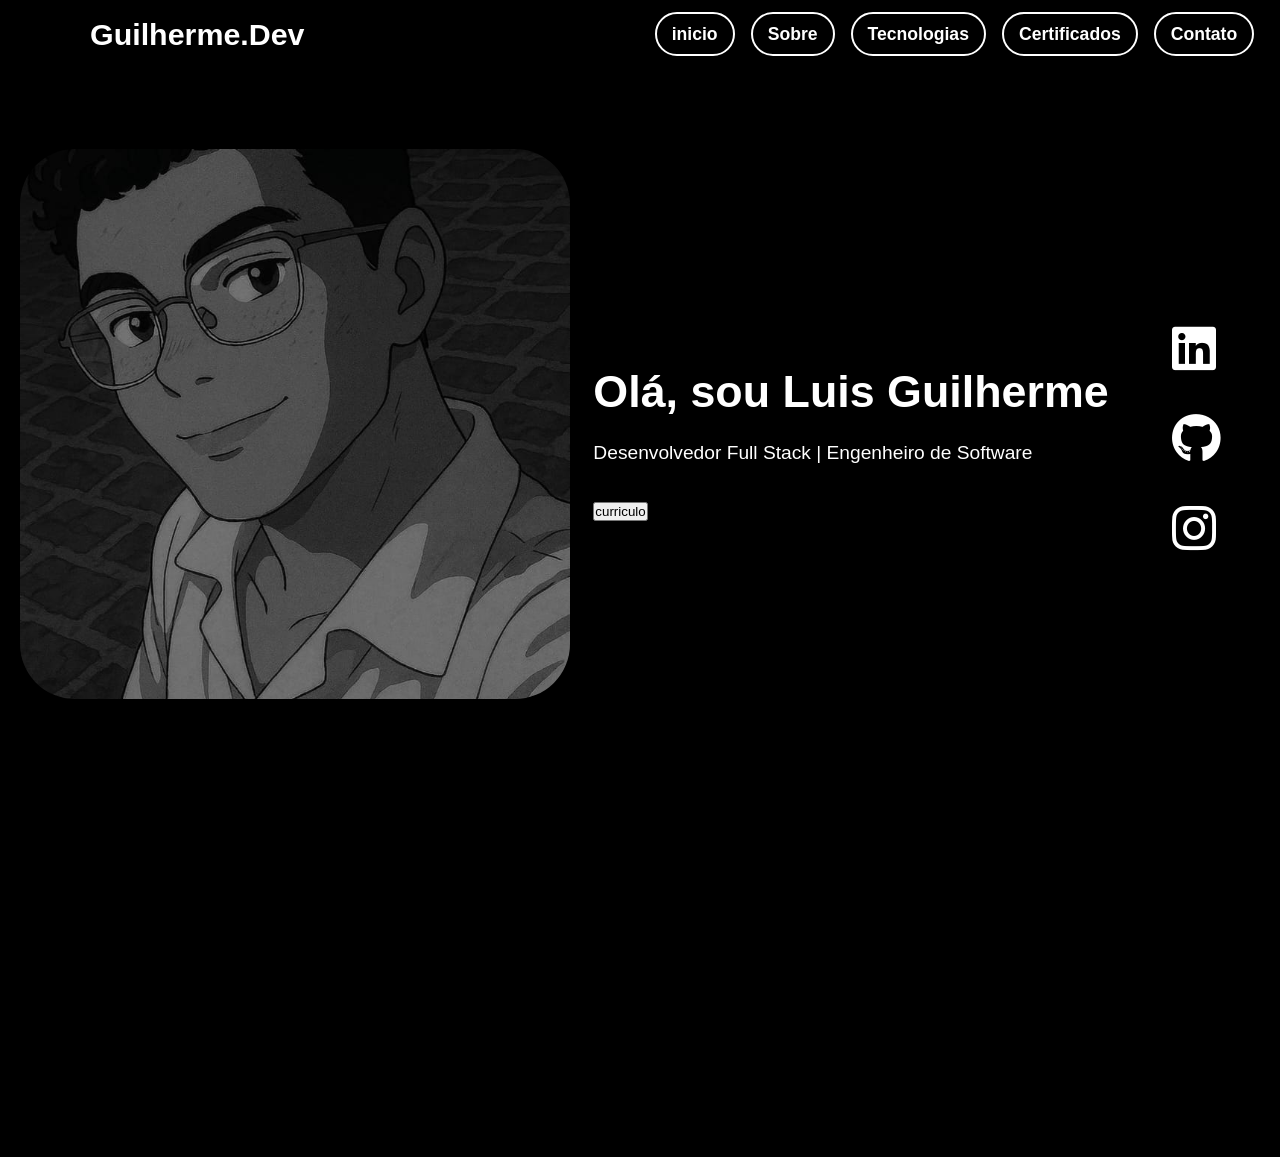
==== portifolio.html @ 739be836 "Initial commit" ====
<!DOCTYPE html>
<html lang="en">
  <head>
    <meta charset="UTF-8" />
    <meta name="viewport" content="width=device-width, initial-scale=1.0" />
    <title>Luis Guilherme</title>
    <link rel="stylesheet" href="https://cdnjs.cloudflare.com/ajax/libs/font-awesome/6.5.0/css/all.min.css">
    <link rel="stylesheet" href="styles.css" />
  </head>

  <body>
    <header>
      <div class="logo">Guilherme.Dev</div>
      <nav id="botoes-topo">
        <ul>
          <li><a href="#inicio">inicio</a></li>
          <li><a href="#About">Sobre</a></li>
          <li><a href="#skills">Tecnologias</a></li>
          <li><a href="#certificates">Certificados</a></li>
          <li><a href="#contato">Contato</a></li>
        </ul>
      </nav>
    </header>
    <section class="inicio" id="inicio">
      <div id="imagem"><img src="foto.jpeg" alt="" id="foto" /></div>
      <div id="info-inicio">
        <h1>Olá, sou Luis Guilherme</h1>
        <p>Desenvolvedor Full Stack | Engenheiro de Software</p>
        <button type="button" id="curriculo">curriculo</button>
      </div>
      <div id="redes-sociais">
        <ul id="redesSociais">
          <li><a href="#linkedin" aria-label="LinkedIn"><i class="fab fa-linkedin" id="linkedin"></i></a></li>
          <li><a href="#github" aria-label="GitHub"><i class="fab fa-github" id="github"></i></a></li>
          <li><a href="#instagram" aria-label="Instagram"><i class="fab fa-instagram" id="insta"></i></a></li>
        </ul>
      </div>
    </section>
    <section class="About" id="About">
      <div id="informacoes" class="informacoes">
        <h1>Sobre Mim</h1>
        <p>Desenvolvedor Full Stack | Engenheiro de Software</p>
        <ul>
          <li>Nome: Luis Guilherme de Morais Abreu</li>
          <li>contato: l.guilherme.morais0@gmail.com</li>
          <li>Formação: Engenheiro de Software</li>
          <li>idiomas: Portugues-Fluente/Inglês-Basico</li>
        </ul>
      </div>
      <div class="projetos" id="projetos">
        <ul>
          <li>projetos</li>
          <li>projetos</li>
          <li>projetos</li>
          <li>projetos</li>
          <li>projetos</li>
          <li>projetos</li>
          <li>projetos</li>
        </ul>
      </div>
    </section>
  </body>
</html>
---- styles.css ----
* {
  margin: 0;
  padding: 0;
  box-sizing: border-box;
}
body {
  background-color: black;
  font-family: "Segoe UI", Tahoma, Geneva, Verdana, sans-serif;
  line-height: 1.6;
}
header {
  display: flex;
  justify-content: space-between;
  align-items: center;
  padding: 10px 90px;
}
.logo {
  font-size: 190%;
  font-weight: bold;
  color: white;
}
#botoes-topo ul {
  display: flex;
  list-style: none;
  gap: 3%;
}
#botoes-topo a {
  color: white;
  text-decoration: none;
  font-size: 1.1rem;
  transition: color 0.3s ease;
  font-weight: bold;
  border-radius: 50px;
  border: 2px solid white;
  padding: 10px 15px;
}
#botoes-topo a:hover {
  color: gray;
  border: 2px solid gray;
}

#foto {
  /* position: relative; pedir ao professor ajuda para mexer nisso */
  /* right: 50px; */
  width: 550px;
  height: 550px;
  border-radius: 10%;
  object-fit: cover;
  /* box-shadow: 0 0 15 rgba(255, 255, 255, 0.05); ver com o professor oq isso aqui tem de diferença pois nao vi nem uma */
  margin-bottom: 25px;
}
.inicio {

  justify-content: space-between; /* ver com o professor formas para melhorar em dispositivos moveis com a tela mais estreita */
  display: flex;
  flex-direction: row;
  align-items: center;
  padding: 80px 20px;
}
.inicio h1 {
  font-size: 2.8rem;
  font-weight: 700;
  margin-bottom: 10px;
  color: white;
}
.inicio p {
  font-size: 1.2rem;
  color: white;
  margin-bottom: 30px;
}
#redes-sociais {
}
#redesSociais {
  padding: 0;
  list-style: none;
  margin: 30px;
  color: white;
}
#redesSociais li {
  margin: 10px;
}
#redesSociais li a {
  font-size: 50px;
  color: white;
  /* border-radius: 20px;
  border: 2px solid white;
  padding: 5px 15px;  pedir ajuda para o professor para ajeitar isso aqui e deixar do jeito  eu quero */
}
#linkedin:hover {
  color: #0077b5; /* exemplo: azul do LinkedIn */
}
#github:hover {
  color: purple; /* exemplo: azul do LinkedIn */
}
#insta:hover {
  background: linear-gradient(
    45deg,
    #f09433,
    #e6683c,
    #dc2743,
    #cc2366,
    #bc1888
  );
  -webkit-background-clip: text;
  -webkit-text-fill-color: transparent;
}
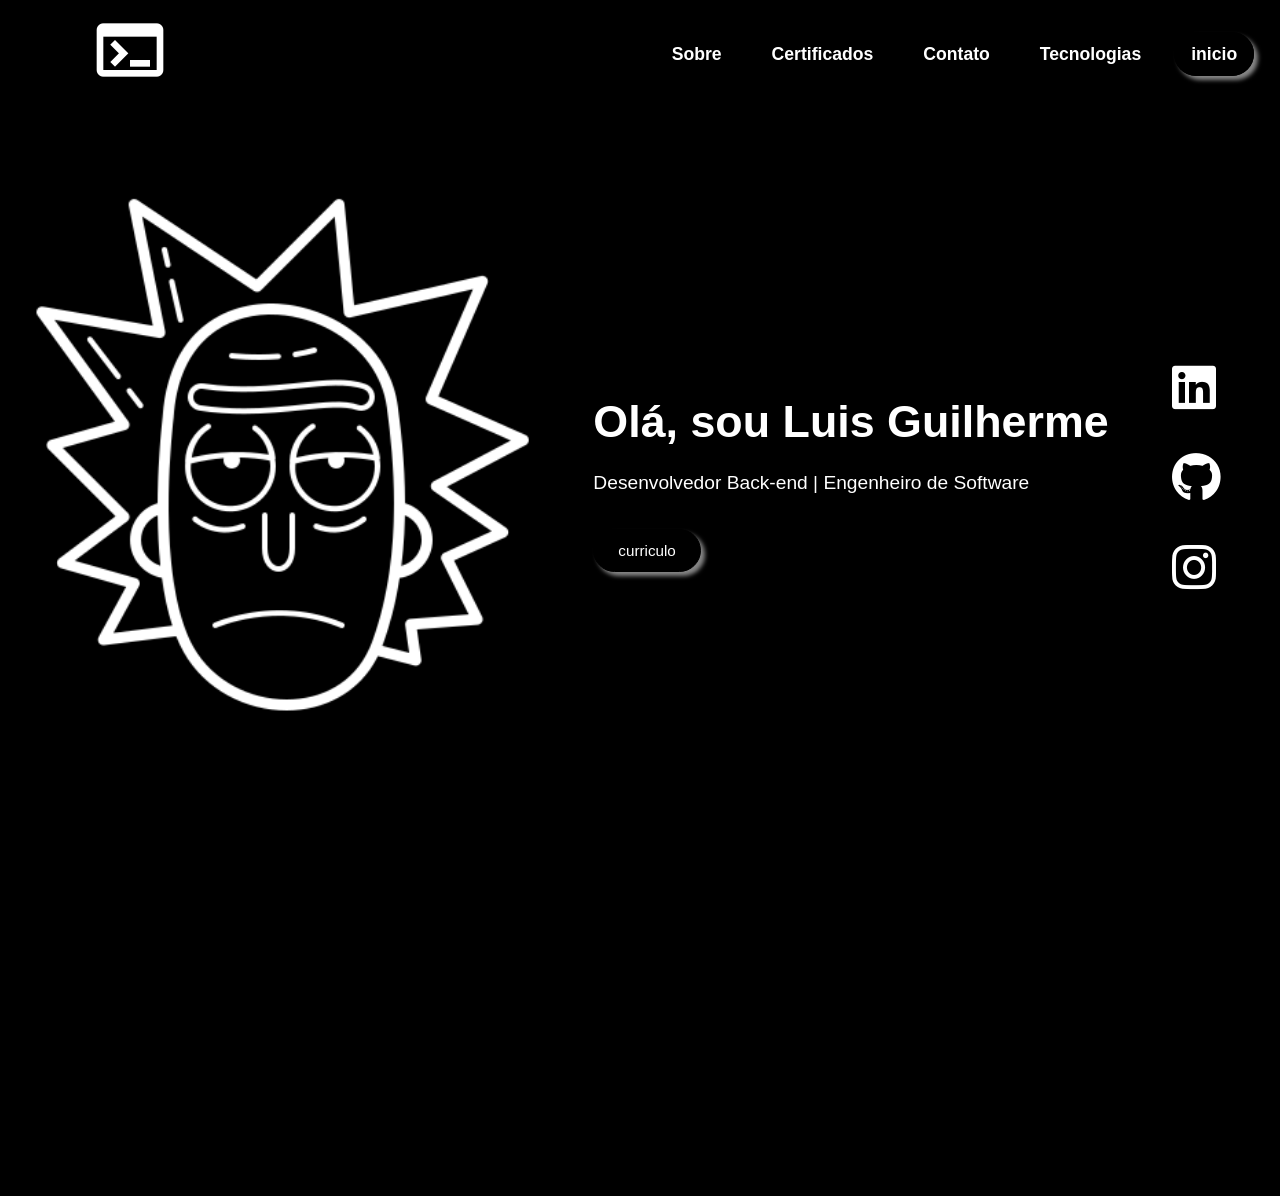
==== commit e587b8b3: "modificaçoes do projeto" ====
--- a/portifolio.html
+++ b/portifolio.html
@@ -4,35 +4,62 @@
     <meta charset="UTF-8" />
     <meta name="viewport" content="width=device-width, initial-scale=1.0" />
     <title>Luis Guilherme</title>
-    <link rel="stylesheet" href="https://cdnjs.cloudflare.com/ajax/libs/font-awesome/6.5.0/css/all.min.css">
+    <link
+      rel="stylesheet"
+      href="https://fonts.googleapis.com/css2?family=Material+Symbols+Outlined:opsz,wght,FILL,GRAD@20..48,100..700,0..1,-50..200&icon_names=terminal"
+    />
+    <link
+      rel="stylesheet"
+      href="https://cdnjs.cloudflare.com/ajax/libs/font-awesome/6.5.0/css/all.min.css"
+    />
+    <link rel="preconnect" href="https://fonts.googleapis.com" />
+    <link rel="preconnect" href="https://fonts.gstatic.com" crossorigin />
+    <link
+      href="https://fonts.googleapis.com/css2?family=Protest+Guerrilla&display=swap"
+      rel="stylesheet"
+    />
     <link rel="stylesheet" href="styles.css" />
   </head>
 
   <body>
     <header>
-      <div class="logo">Guilherme.Dev</div>
+      <div class="logo">
+        <span class="material-symbols-outlined"> terminal </span>
+      </div>
       <nav id="botoes-topo">
         <ul>
-          <li><a href="#inicio">inicio</a></li>
           <li><a href="#About">Sobre</a></li>
-          <li><a href="#skills">Tecnologias</a></li>
           <li><a href="#certificates">Certificados</a></li>
           <li><a href="#contato">Contato</a></li>
+          <li><a href="#skills">Tecnologias</a></li>
+          <li><a href="#inicio" id="btn-inicio">inicio</a></li>
         </ul>
       </nav>
     </header>
     <section class="inicio" id="inicio">
-      <div id="imagem"><img src="foto.jpeg" alt="" id="foto" /></div>
+      <div id="imagem"><img src="icons8-rick-sanchez-400.png" alt="" id="foto" /></div>
       <div id="info-inicio">
         <h1>Olá, sou Luis Guilherme</h1>
-        <p>Desenvolvedor Full Stack | Engenheiro de Software</p>
+        <p>Desenvolvedor Back-end | Engenheiro de Software</p>
         <button type="button" id="curriculo">curriculo</button>
       </div>
       <div id="redes-sociais">
         <ul id="redesSociais">
-          <li><a href="#linkedin" aria-label="LinkedIn"><i class="fab fa-linkedin" id="linkedin"></i></a></li>
-          <li><a href="#github" aria-label="GitHub"><i class="fab fa-github" id="github"></i></a></li>
-          <li><a href="#instagram" aria-label="Instagram"><i class="fab fa-instagram" id="insta"></i></a></li>
+          <li>
+            <a href="#linkedin" aria-label="LinkedIn"
+              ><i class="fab fa-linkedin" id="linkedin"></i
+            ></a>
+          </li>
+          <li>
+            <a href="#github" aria-label="GitHub"
+              ><i class="fab fa-github" id="github"></i
+            ></a>
+          </li>
+          <li>
+            <a href="#instagram" aria-label="Instagram"
+              ><i class="fab fa-instagram" id="insta"></i
+            ></a>
+          </li>
         </ul>
       </div>
     </section>
--- a/styles.css
+++ b/styles.css
@@ -14,11 +14,16 @@
   align-items: center;
   padding: 10px 90px;
 }
-.logo {
-  font-size: 190%;
-  font-weight: bold;
+.material-symbols-outlined {
   color: white;
+  font-size: 5rem;
+  font-variation-settings:
+  'FILL' 0,
+  'wght' 400,
+  'GRAD' 0,
+  'opsz' 24
 }
+
 #botoes-topo ul {
   display: flex;
   list-style: none;
@@ -31,22 +36,26 @@
   transition: color 0.3s ease;
   font-weight: bold;
   border-radius: 50px;
-  border: 2px solid white;
+  border: 2px solid black;
   padding: 10px 15px;
 }
 #botoes-topo a:hover {
-  color: gray;
-  border: 2px solid gray;
+  box-shadow: 5px 5px 5px rgba(255, 255, 255, 0.425); /* deslocamento-x, deslocamento-y, desfoque, cor */
+  transform: scale(1.1);
+  transition: 0.5s;
+}
+#btn-inicio{
+  box-shadow: 4px 4px 4px  rgba(255, 255, 255, 0.527); /* deslocamento-x, deslocamento-y, desfoque, cor */
 }
 
 #foto {
-  /* position: relative; pedir ao professor ajuda para mexer nisso */
-  /* right: 50px; */
+   /* position: relative; */
+   left: 50%; 
+  
   width: 550px;
   height: 550px;
   border-radius: 10%;
   object-fit: cover;
-  /* box-shadow: 0 0 15 rgba(255, 255, 255, 0.05); ver com o professor oq isso aqui tem de diferença pois nao vi nem uma */
   margin-bottom: 25px;
 }
 .inicio {
@@ -87,10 +96,14 @@
   padding: 5px 15px;  pedir ajuda para o professor para ajeitar isso aqui e deixar do jeito  eu quero */
 }
 #linkedin:hover {
-  color: #0077b5; /* exemplo: azul do LinkedIn */
+  color: #0077b5; 
+  transform: scale(1.1);
+  transition: 0.5s;
 }
 #github:hover {
-  color: purple; /* exemplo: azul do LinkedIn */
+  color: purple; 
+  transform: scale(1.1);
+  transition: 0.5s;
 }
 #insta:hover {
   background: linear-gradient(
@@ -103,4 +116,19 @@
   );
   -webkit-background-clip: text;
   -webkit-text-fill-color: transparent;
+  transform: scale(1.1);
+  transition: 0.5s;
 }
+#curriculo{
+  font-size: 95%;
+  padding: 12px 24px;
+  background-color: black;
+  color: white;
+  border-radius: 50px;
+  border: 1px solid black;
+  box-shadow: 4px 4px 4px  rgba(255, 255, 255, 0.527); /* deslocamento-x, deslocamento-y, desfoque, cor */
+}
+#curriculo:hover{
+  transform: scale(1.1);
+  transition: 1s;
+}
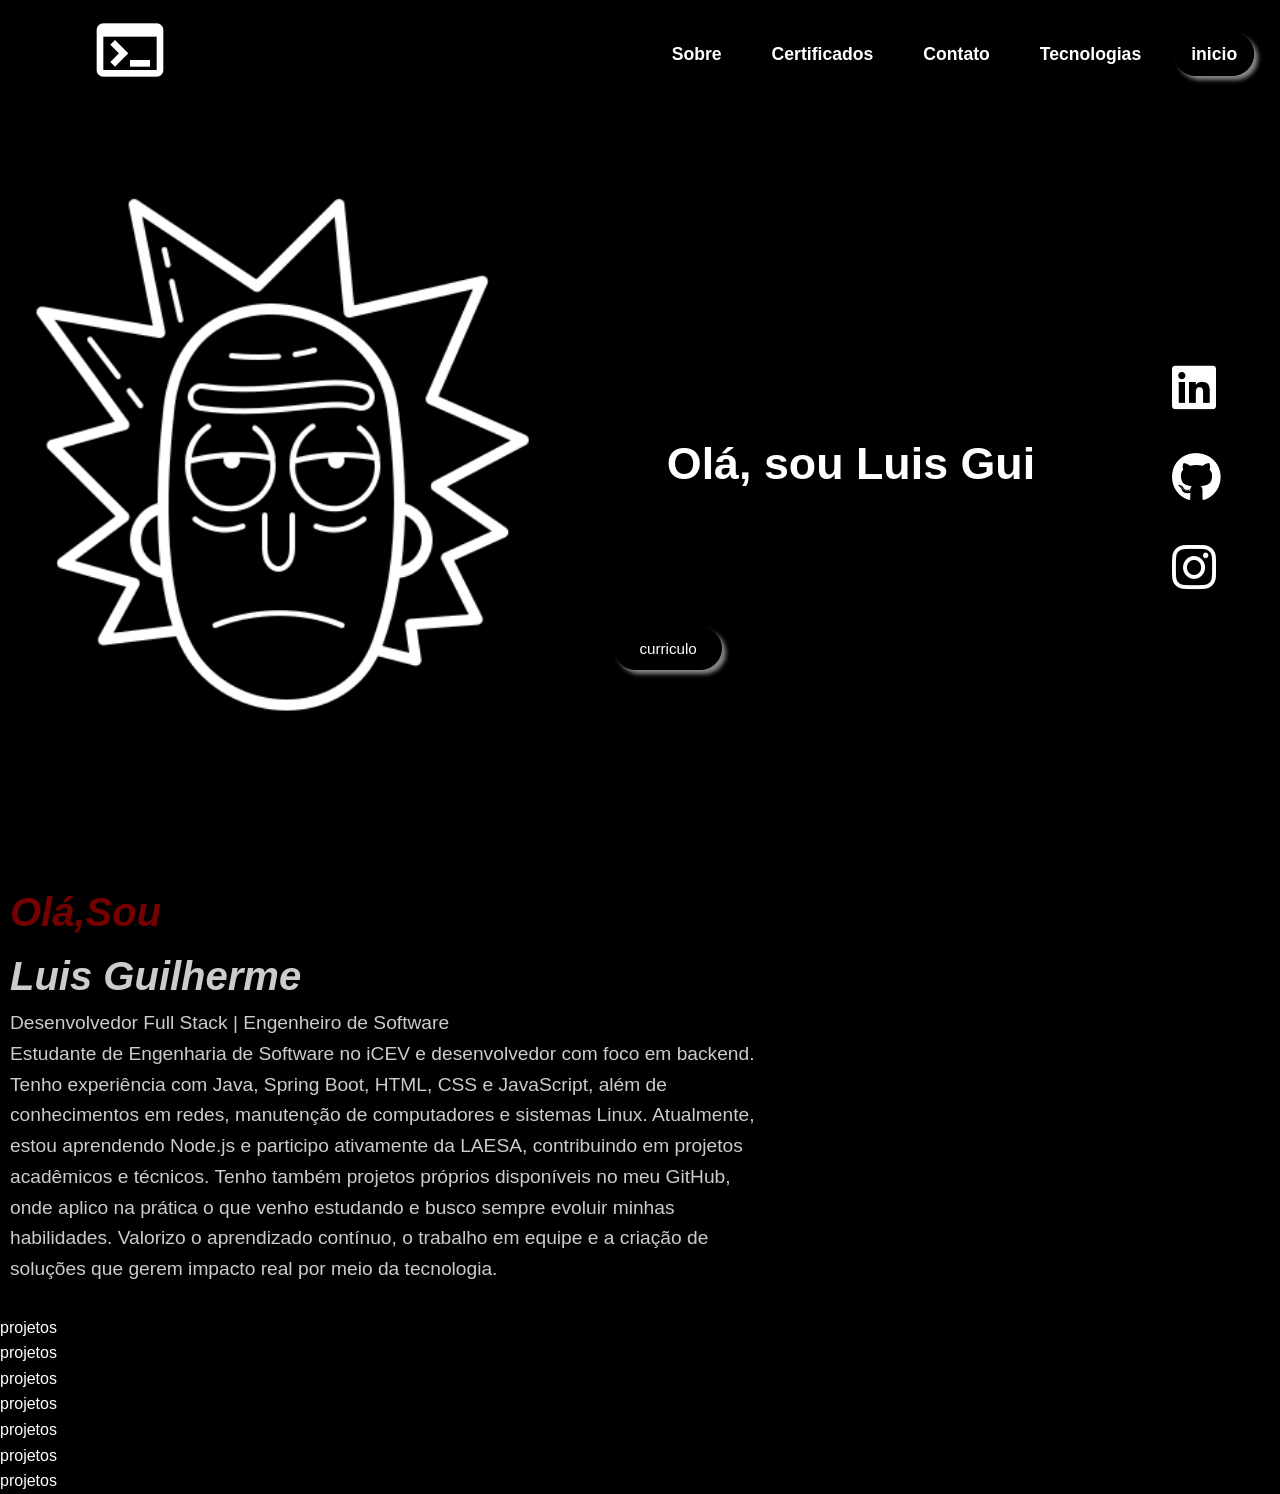
==== commit 42eefd3a: "portifolio" ====
--- a/portifolio.html
+++ b/portifolio.html
@@ -37,11 +37,15 @@
       </nav>
     </header>
     <section class="inicio" id="inicio">
-      <div id="imagem"><img src="icons8-rick-sanchez-400.png" alt="" id="foto" /></div>
-      <div id="info-inicio">
-        <h1>Olá, sou Luis Guilherme</h1>
-        <p>Desenvolvedor Back-end | Engenheiro de Software</p>
-        <button type="button" id="curriculo">curriculo</button>
+      <div id="imagem">
+        <img src="icons8-rick-sanchez-400.png" alt="" id="foto" />
+      </div>
+      <div>
+        <div id="info-inicio">
+          <h1></h1>
+          <p></p>
+        </div>
+        <div><button type="button" id="curriculo">curriculo</button></div>
       </div>
       <div id="redes-sociais">
         <ul id="redesSociais">
@@ -63,16 +67,22 @@
         </ul>
       </div>
     </section>
-    <section class="About" id="About">
+    <section class="about" id="about">
       <div id="informacoes" class="informacoes">
-        <h1>Sobre Mim</h1>
+        <h1 id="Ola">Olá,Sou</h1>
+        <h1 id="meuNome">Luis Guilherme</h1>
         <p>Desenvolvedor Full Stack | Engenheiro de Software</p>
-        <ul>
-          <li>Nome: Luis Guilherme de Morais Abreu</li>
-          <li>contato: l.guilherme.morais0@gmail.com</li>
-          <li>Formação: Engenheiro de Software</li>
-          <li>idiomas: Portugues-Fluente/Inglês-Basico</li>
-        </ul>
+        <p>
+          Estudante de Engenharia de Software no iCEV e desenvolvedor com foco
+          em backend. Tenho experiência com Java, Spring Boot, HTML, CSS e
+          JavaScript, além de conhecimentos em redes, manutenção de computadores
+          e sistemas Linux. Atualmente, estou aprendendo Node.js e participo
+          ativamente da LAESA, contribuindo em projetos acadêmicos e técnicos.
+          Tenho também projetos próprios disponíveis no meu GitHub, onde aplico
+          na prática o que venho estudando e busco sempre evoluir minhas
+          habilidades. Valorizo o aprendizado contínuo, o trabalho em equipe e a
+          criação de soluções que gerem impacto real por meio da tecnologia.
+        </p>
       </div>
       <div class="projetos" id="projetos">
         <ul>
@@ -86,5 +96,6 @@
         </ul>
       </div>
     </section>
+    <script src="script.js"></script>
   </body>
 </html>
--- a/styles.css
+++ b/styles.css
@@ -2,8 +2,10 @@
   margin: 0;
   padding: 0;
   box-sizing: border-box;
+  font-family: "Segoe UI", Tahoma, Geneva, Verdana, sans-serif;
 }
 body {
+  color: white;
   background-color: black;
   font-family: "Segoe UI", Tahoma, Geneva, Verdana, sans-serif;
   line-height: 1.6;
@@ -17,11 +19,7 @@
 .material-symbols-outlined {
   color: white;
   font-size: 5rem;
-  font-variation-settings:
-  'FILL' 0,
-  'wght' 400,
-  'GRAD' 0,
-  'opsz' 24
+  font-variation-settings: "FILL" 0, "wght" 400, "GRAD" 0, "opsz" 24;
 }
 
 #botoes-topo ul {
@@ -44,14 +42,13 @@
   transform: scale(1.1);
   transition: 0.5s;
 }
-#btn-inicio{
-  box-shadow: 4px 4px 4px  rgba(255, 255, 255, 0.527); /* deslocamento-x, deslocamento-y, desfoque, cor */
+#btn-inicio {
+  box-shadow: 4px 4px 4px rgba(255, 255, 255, 0.527); /* deslocamento-x, deslocamento-y, desfoque, cor */
 }
 
 #foto {
-   /* position: relative; */
-   left: 50%; 
-  
+  /* position: relative; */
+  left: 50%;
   width: 550px;
   height: 550px;
   border-radius: 10%;
@@ -59,24 +56,65 @@
   margin-bottom: 25px;
 }
 .inicio {
-
-  justify-content: space-between; /* ver com o professor formas para melhorar em dispositivos moveis com a tela mais estreita */
+  justify-content: space-between;
   display: flex;
   flex-direction: row;
   align-items: center;
   padding: 80px 20px;
 }
+
 .inicio h1 {
   font-size: 2.8rem;
   font-weight: 700;
   margin-bottom: 10px;
   color: white;
 }
+
 .inicio p {
   font-size: 1.2rem;
   color: white;
   margin-bottom: 30px;
 }
+
+#curriculo {
+  position: absolute;
+  bottom: 18vw;
+  left: 48vw;
+  font-size: 95%;
+  padding: 12px 24px;
+  background-color: black;
+  color: white;
+  border-radius: 50px;
+  border: 1px solid black;
+  box-shadow: 4px 4px 4px rgba(255, 255, 255, 0.527);
+}
+
+#curriculo:hover {
+  transform: scale(1.1);
+  transition: 1s;
+}
+
+/* Media Query para telas pequenas */
+@media (max-width: 768px) {
+  .inicio {
+    flex-direction: column; /* Alinha os itens em uma coluna em vez de linha */
+    padding: 50px 10px;
+    text-align: center;
+  }
+
+  .inicio h1 {
+    font-size: 2rem; /* Reduz o tamanho do título */
+  }
+
+  .inicio p {
+    font-size: 1rem; /* Reduz o tamanho do parágrafo */
+  }
+
+  #curriculo {
+    padding: 10px 20px; /* Ajusta o tamanho do botão */
+  }
+}
+
 #redes-sociais {
 }
 #redesSociais {
@@ -96,12 +134,12 @@
   padding: 5px 15px;  pedir ajuda para o professor para ajeitar isso aqui e deixar do jeito  eu quero */
 }
 #linkedin:hover {
-  color: #0077b5; 
+  color: #0077b5;
   transform: scale(1.1);
   transition: 0.5s;
 }
 #github:hover {
-  color: purple; 
+  color: purple;
   transform: scale(1.1);
   transition: 0.5s;
 }
@@ -119,16 +157,26 @@
   transform: scale(1.1);
   transition: 0.5s;
 }
-#curriculo{
-  font-size: 95%;
-  padding: 12px 24px;
+.about {
+  display: flex;
+  flex-direction: column;
+}
+.informacoes {
+  display: flex;
+  width: 60%;
+  flex-direction: column;
+  padding: 30px 10px;
   background-color: black;
-  color: white;
-  border-radius: 50px;
-  border: 1px solid black;
-  box-shadow: 4px 4px 4px  rgba(255, 255, 255, 0.527); /* deslocamento-x, deslocamento-y, desfoque, cor */
+  color: #ccc;
+  text-decoration: none;
 }
-#curriculo:hover{
-  transform: scale(1.1);
-  transition: 1s;
+.informacoes h1 {
+  font-size: 2.5rem;
+  font-style: italic;
 }
+.informacoes p {
+  font-size: 1.2rem;
+}
+#Ola {
+  color: rgb(117, 0, 0);
+}
